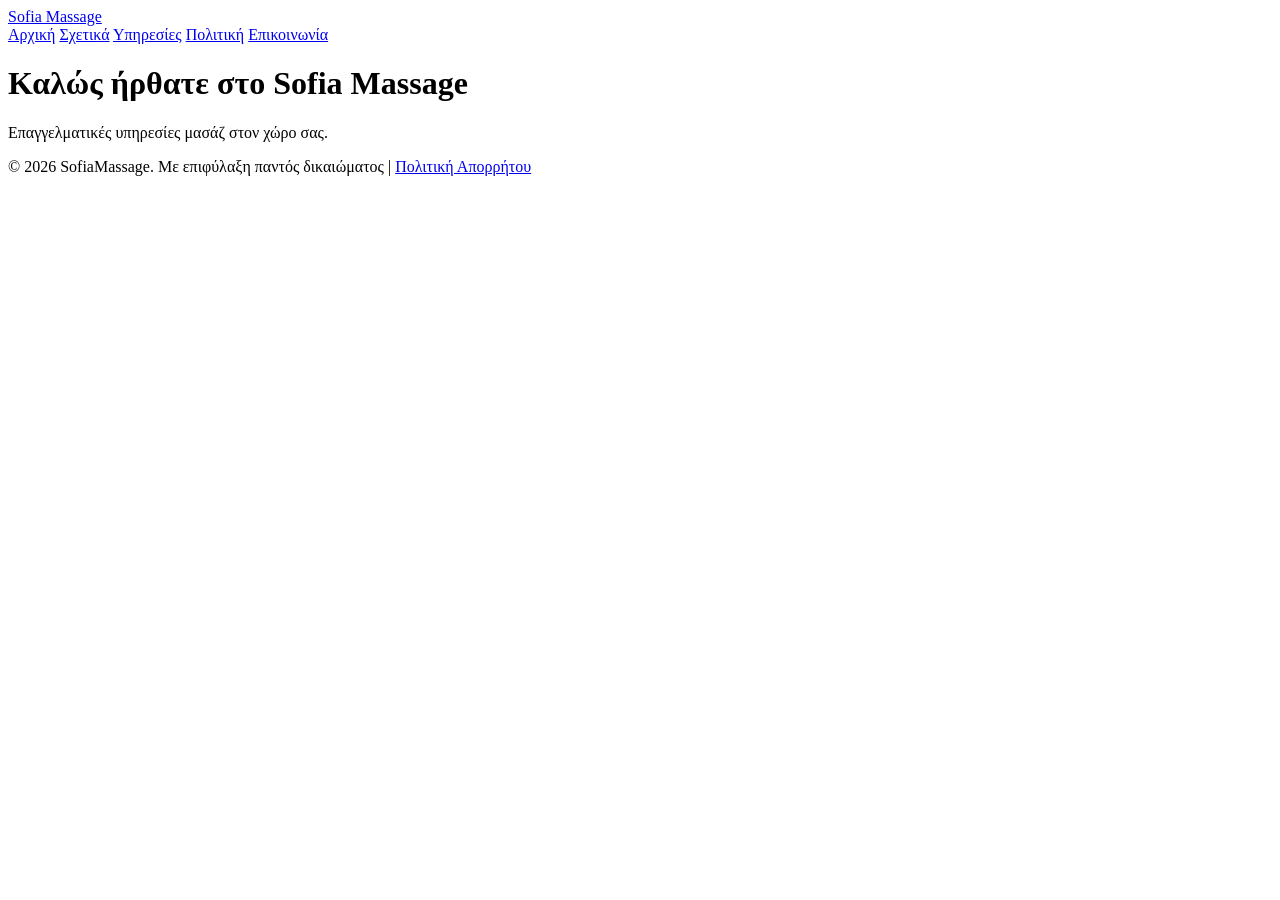
==== index.html @ 9cefe9de "Initial project setup with HTML and CSS structure" ====
<!DOCTYPE html>
<html lang="el">
<head>
    <meta charset="UTF-8">
    <meta name="viewport" content="width=device-width, initial-scale=1.0">
    <title>Αρχική | Sofia Massage</title>
    
    <!-- Google Fonts -->
    <link href="https://fonts.googleapis.com/css2?family=Playfair+Display:ital,wght@0,400;0,600;1,400&family=Open+Sans:wght@300;400;600&display=swap" rel="stylesheet">
    
    <!-- Custom CSS -->
    <link rel="stylesheet" href="css/style.css">
</head>
<body>

    <header>
        <div class="logo">
            <a href="index.html" class="logo-text">Sofia Massage</a>
        </div>
        <nav>
            <a href="index.html" class="active">Αρχική</a>
            <a href="about.html">Σχετικά</a>
            <a href="services.html">Υπηρεσίες</a>
            <a href="policy.html">Πολιτική</a>
            <a href="contact.html">Επικοινωνία</a>
        </nav>
    </header>

    <main class="main-section">
        <div class="section-header">
            <h1>Καλώς ήρθατε στο Sofia Massage</h1>
            <p>Επαγγελματικές υπηρεσίες μασάζ στον χώρο σας.</p>
        </div>
        <!-- Εδώ μπορείτε να προσθέσετε περισσότερο περιεχόμενο για την αρχική σελίδα -->
    </main>

    <footer>
        <p>&copy; 2026 SofiaMassage. Με επιφύλαξη παντός δικαιώματος | <a href="policy.html">Πολιτική Απορρήτου</a></p>
    </footer>

</body>
</html>
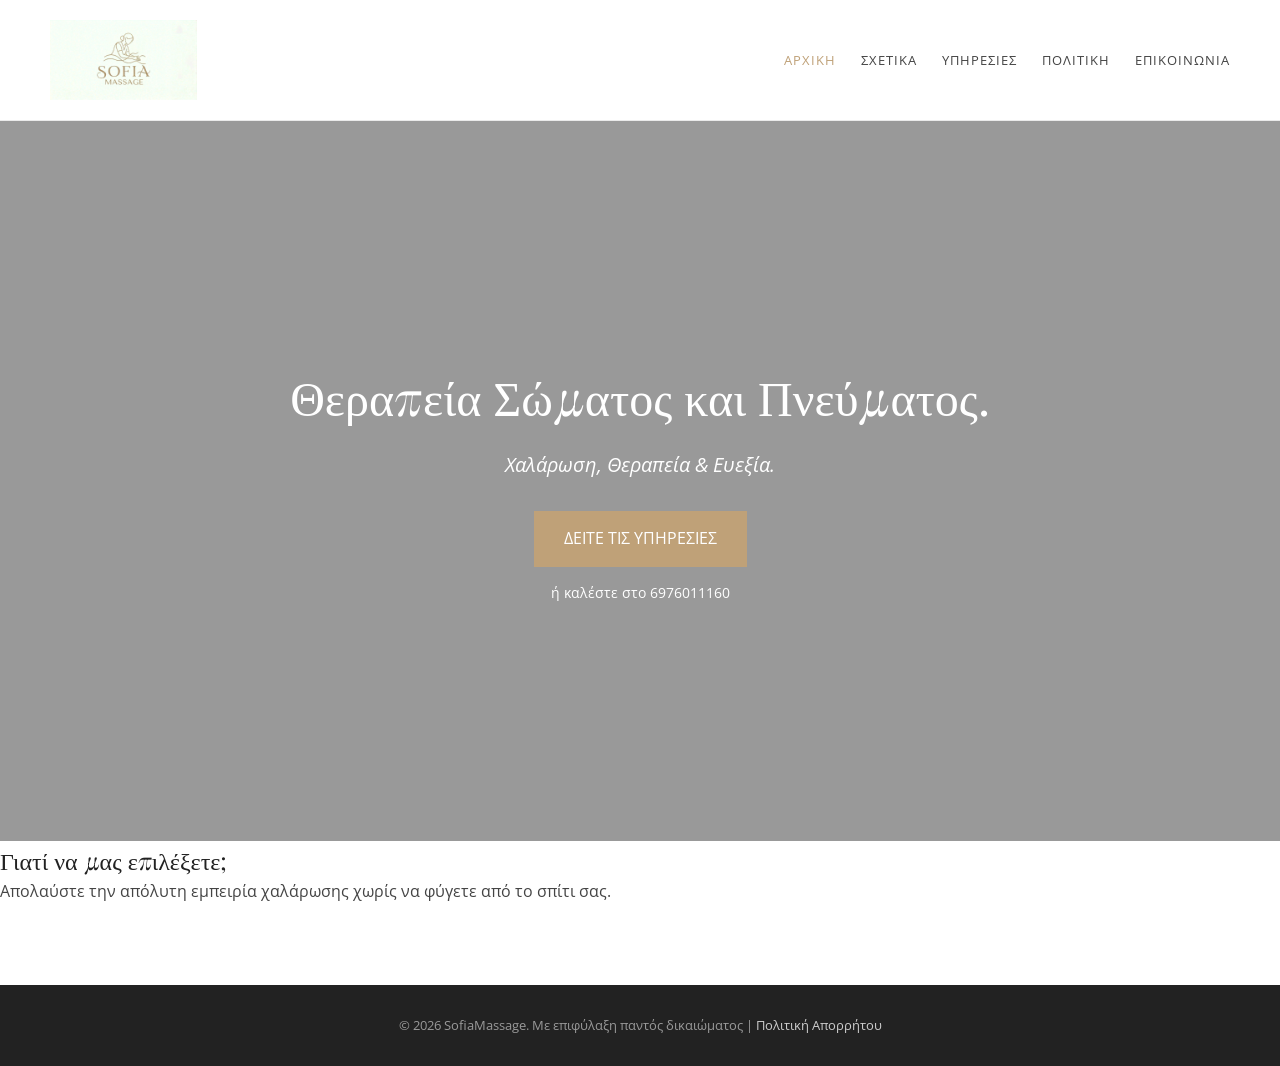
==== commit c90dcd19: "dsa" ====
--- a/index.html
+++ b/index.html
@@ -4,18 +4,21 @@
     <meta charset="UTF-8">
     <meta name="viewport" content="width=device-width, initial-scale=1.0">
     <title>Αρχική | Sofia Massage</title>
+    <meta name="description" content="Επαγγελματικές υπηρεσίες μασάζ στον δικό σας χώρο. Χαλαρώστε και ανανεωθείτε με το Sofia Massage.">
     
     <!-- Google Fonts -->
     <link href="https://fonts.googleapis.com/css2?family=Playfair+Display:ital,wght@0,400;0,600;1,400&family=Open+Sans:wght@300;400;600&display=swap" rel="stylesheet">
     
     <!-- Custom CSS -->
-    <link rel="stylesheet" href="css/style.css">
+    <link rel="stylesheet" href="style.css">
 </head>
 <body>
 
     <header>
         <div class="logo">
-            <a href="index.html" class="logo-text">Sofia Massage</a>
+            <a href="index.html">
+                <img src="sofiamassage.jpg" alt="Sofia Massage Logo" class="logo-img">
+            </a>
         </div>
         <nav>
             <a href="index.html" class="active">Αρχική</a>
@@ -27,11 +30,20 @@
     </header>
 
     <main class="main-section">
-        <div class="section-header">
-            <h1>Καλώς ήρθατε στο Sofia Massage</h1>
-            <p>Επαγγελματικές υπηρεσίες μασάζ στον χώρο σας.</p>
-        </div>
-        <!-- Εδώ μπορείτε να προσθέσετε περισσότερο περιεχόμενο για την αρχική σελίδα -->
+        <section class="hero-section">
+            <div class="hero-content">
+                <h1>Θεραπεία Σώματος και Πνεύματος.</h1>
+                <p class="hero-subtitle">Χαλάρωση, Θεραπεία & Ευεξία.</p>
+                <a href="services.html" class="hero-btn">ΔΕΙΤΕ ΤΙΣ ΥΠΗΡΕΣΙΕΣ</a>
+                <p class="hero-phone">ή καλέστε στο 6976011160</p>
+            </div>
+        </section>
+        
+        <section class="features-section">
+            <h2>Γιατί να μας επιλέξετε;</h2>
+            <p>Απολαύστε την απόλυτη εμπειρία χαλάρωσης χωρίς να φύγετε από το σπίτι σας.</p>
+            <!-- Εδώ μπορείτε να προσθέσετε κάρτες ή λίστα με τα πλεονεκτήματα/υπηρεσίες -->
+        </section>
     </main>
 
     <footer>
--- a/style.css
+++ b/style.css
@@ -0,0 +1,321 @@
+/* Βασικές Ρυθμίσεις */
+* {
+    box-sizing: border-box;
+    margin: 0;
+    padding: 0;
+}
+body {
+    font-family: 'Open Sans', sans-serif;
+    color: #444;
+    background-color: #fff;
+    line-height: 1.6;
+}
+h1, h2, h3, .logo-text {
+    font-family: 'Playfair Display', serif;
+    color: #222;
+    font-weight: normal;
+}
+a {
+    text-decoration: none;
+    color: inherit;
+}
+
+/* Μενού Πλοήγησης (Header) */
+header {
+    display: flex;
+    justify-content: space-between;
+    align-items: center;
+    padding: 20px 50px;
+    background-color: #fff;
+    border-bottom: 1px solid #eaeaea;
+}
+.logo-text {
+    font-size: 28px;
+    letter-spacing: 1px;
+    color: #bfa178; /* Χρυσό/Μπεζ χρώμα σπα */
+}
+.logo-img {
+    max-height: 80px;
+    width: auto;
+    display: block;
+}
+nav {
+    display: flex;
+    gap: 25px;
+}
+nav a {
+    font-size: 13px;
+    text-transform: uppercase;
+    letter-spacing: 1px;
+    transition: color 0.3s ease;
+}
+nav a:hover, nav a.active {
+    color: #bfa178;
+}
+
+/* About Section */
+.about-section {
+    max-width: 1100px;
+    margin: 80px auto;
+    padding: 0 20px;
+}
+
+.about-grid {
+    display: grid;
+    grid-template-columns: 2fr 3fr; /* Η στήλη της εικόνας λίγο μικρότερη */
+    gap: 60px;
+    align-items: center;
+}
+
+.about-image {
+    width: 100%;
+    height: auto;
+    border-radius: 8px;
+    box-shadow: 0 10px 25px rgba(0, 0, 0, 0.1);
+}
+
+.about-content h2 {
+    font-size: 36px;
+    margin-bottom: 10px;
+}
+
+.about-subtitle {
+    font-size: 16px;
+    font-style: italic;
+    color: #777;
+    margin-bottom: 30px;
+}
+
+.about-content p {
+    margin-bottom: 20px;
+    color: #555;
+    line-height: 1.8;
+}
+
+/* Κουμπί γενικής χρήσης */
+.btn-primary {
+    display: inline-block;
+    background-color: #bfa178;
+    color: #ffffff;
+    padding: 15px 30px;
+    text-transform: uppercase;
+    font-size: 13px;
+    letter-spacing: 1px;
+    transition: background-color 0.3s ease;
+    margin-top: 10px;
+}
+.btn-primary:hover {
+    background-color: #a88a64; /* Πιο σκούρο στο hover */
+}
+
+/* Hero Section (Κεντρική Οθόνη) */
+.hero-section {
+    min-height: 80vh;
+    display: flex;
+    justify-content: center;
+    align-items: center;
+    background-image: linear-gradient(rgba(0, 0, 0, 0.4), rgba(0, 0, 0, 0.4)), url('https://images.unsplash.com/photo-1544161515-4ab6ce6db874?q=80&w=1920&auto=format&fit=crop');
+    background-size: cover;
+    background-position: center;
+    text-align: center;
+}
+.hero-content {
+    max-width: 800px;
+    padding: 0 20px;
+}
+.hero-content h1 {
+    color: #ffffff;
+    font-family: 'Playfair Display', serif;
+    font-size: 48px;
+    margin-bottom: 15px;
+}
+.hero-subtitle {
+    color: #ffffff;
+    font-family: 'Open Sans', sans-serif;
+    font-style: italic;
+    font-size: 20px;
+    margin-bottom: 30px;
+}
+.hero-btn {
+    display: inline-block;
+    background-color: #bfa178;
+    color: #ffffff;
+    padding: 15px 30px;
+    text-transform: uppercase;
+    transition: background-color 0.3s ease;
+    margin-bottom: 15px;
+}
+.hero-btn:hover {
+    background-color: #a88a64; /* Πιο σκούρο χρυσό/μπεζ στο hover */
+}
+.hero-phone {
+    color: #ffffff;
+    font-size: 14px;
+}
+
+/* Services Page */
+.page-header {
+    text-align: center;
+    margin: 80px auto 60px;
+    max-width: 800px;
+    padding: 0 20px;
+}
+.page-header h1 {
+    font-size: 36px;
+    margin-bottom: 10px;
+}
+.page-header p {
+    color: #777;
+    font-style: italic;
+    font-size: 16px;
+}
+
+.services-section {
+    max-width: 1100px;
+    margin: 0 auto 60px;
+    padding: 0 20px;
+}
+
+.services-grid {
+    display: grid;
+    grid-template-columns: repeat(2, 1fr);
+    gap: 30px;
+}
+
+.service-card {
+    background-color: #fff;
+    border: 1px solid #eaeaea;
+    padding: 30px;
+    transition: box-shadow 0.3s ease;
+    display: flex;
+    flex-direction: column;
+}
+
+.service-card:hover {
+    box-shadow: 0 10px 30px rgba(0, 0, 0, 0.07);
+}
+
+.service-card h3 {
+    color: #bfa178;
+    font-size: 20px;
+    margin-bottom: 10px;
+}
+
+.service-card h4 {
+    font-family: 'Open Sans', sans-serif;
+    font-weight: 600;
+    font-size: 15px;
+    color: #333;
+    margin-bottom: 25px;
+    flex-grow: 1; /* Σπρώχνει το link προς τα κάτω */
+}
+
+.service-card .card-link {
+    font-size: 13px;
+    text-transform: uppercase;
+    letter-spacing: 1px;
+    font-weight: 600;
+    color: #222;
+    border-bottom: 2px solid #bfa178;
+    padding-bottom: 3px;
+    transition: color 0.3s ease;
+    align-self: flex-start;
+}
+
+.service-card .card-link:hover {
+    color: #bfa178;
+}
+
+.services-cta {
+    text-align: center;
+    margin: 60px auto;
+    padding: 30px;
+    max-width: 700px;
+    background-color: #fafafa;
+    border: 1px solid #eee;
+    color: #555;
+    font-size: 15px;
+    line-height: 1.7;
+}
+
+/* Contact Page Cards */
+.contact-cards-section {
+    max-width: 1200px;
+    margin: 0 auto 60px;
+    padding: 0 20px;
+}
+
+.contact-cards-grid {
+    display: grid;
+    grid-template-columns: repeat(3, 1fr);
+    gap: 30px;
+}
+
+.contact-card {
+    background-color: #fff;
+    border: 1px solid #eaeaea;
+    padding: 40px;
+    text-align: center;
+    transition: transform 0.3s ease, box-shadow 0.3s ease;
+}
+
+.contact-card:hover {
+    transform: translateY(-5px);
+    box-shadow: 0 15px 30px rgba(0, 0, 0, 0.08);
+}
+
+.contact-card h3 {
+    color: #bfa178;
+    font-size: 18px;
+    text-transform: uppercase;
+    letter-spacing: 1px;
+    margin-bottom: 15px;
+}
+
+.contact-card p {
+    font-size: 18px;
+    word-wrap: break-word; /* For long emails */
+}
+
+.contact-card a {
+    transition: color 0.3s ease;
+}
+.contact-card a:hover {
+    color: #bfa178;
+}
+
+/* Footer */
+footer {
+    background-color: #222;
+    color: #999;
+    text-align: center;
+    padding: 30px 20px;
+    margin-top: 80px;
+    font-size: 13px;
+}
+footer a {
+    color: #ccc;
+}
+
+/* Responsive Design για Κινητά */
+@media (max-width: 768px) {
+    header {
+        flex-direction: column;
+        gap: 15px;
+        padding: 20px;
+    }
+    nav {
+        flex-wrap: wrap;
+        justify-content: center;
+    }
+    .about-grid {
+        grid-template-columns: 1fr;
+        gap: 40px;
+    }
+    .services-grid {
+        grid-template-columns: 1fr;
+    }
+    .contact-cards-grid {
+        grid-template-columns: 1fr;
+    }
+}
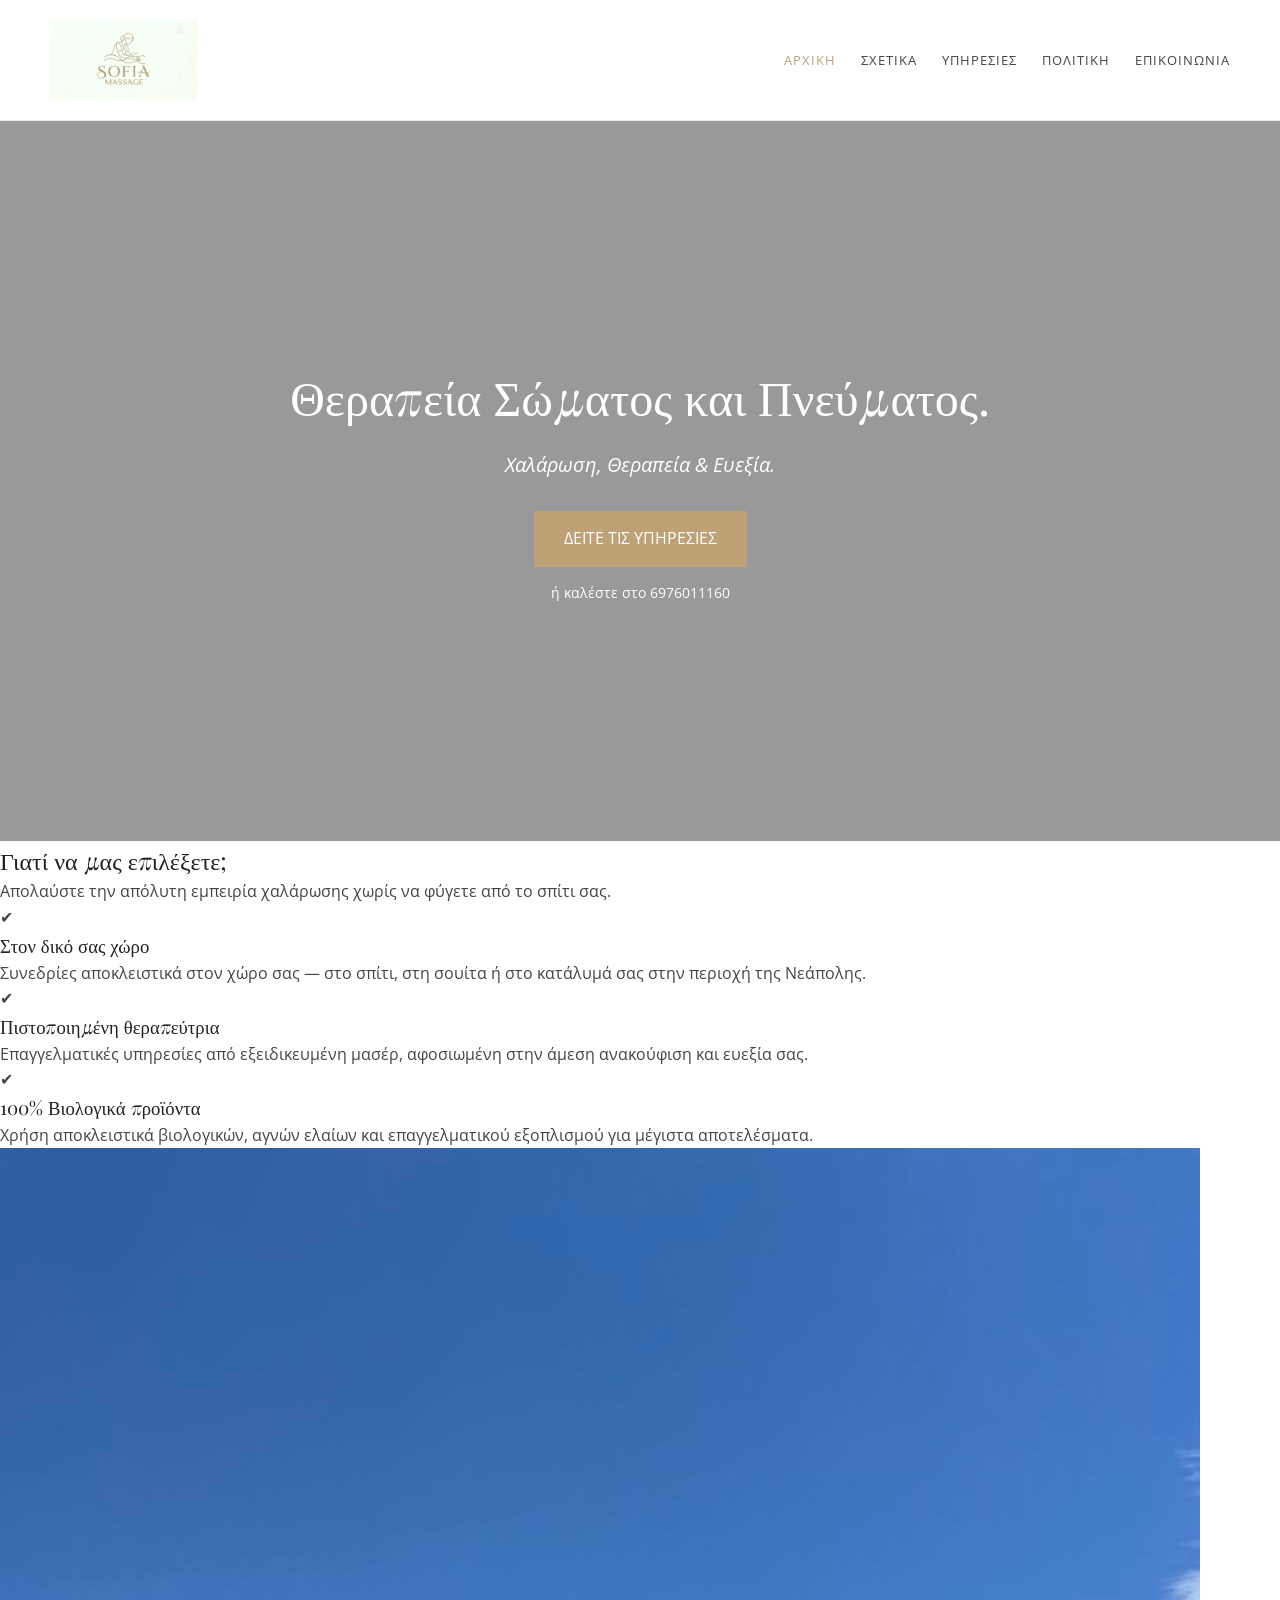
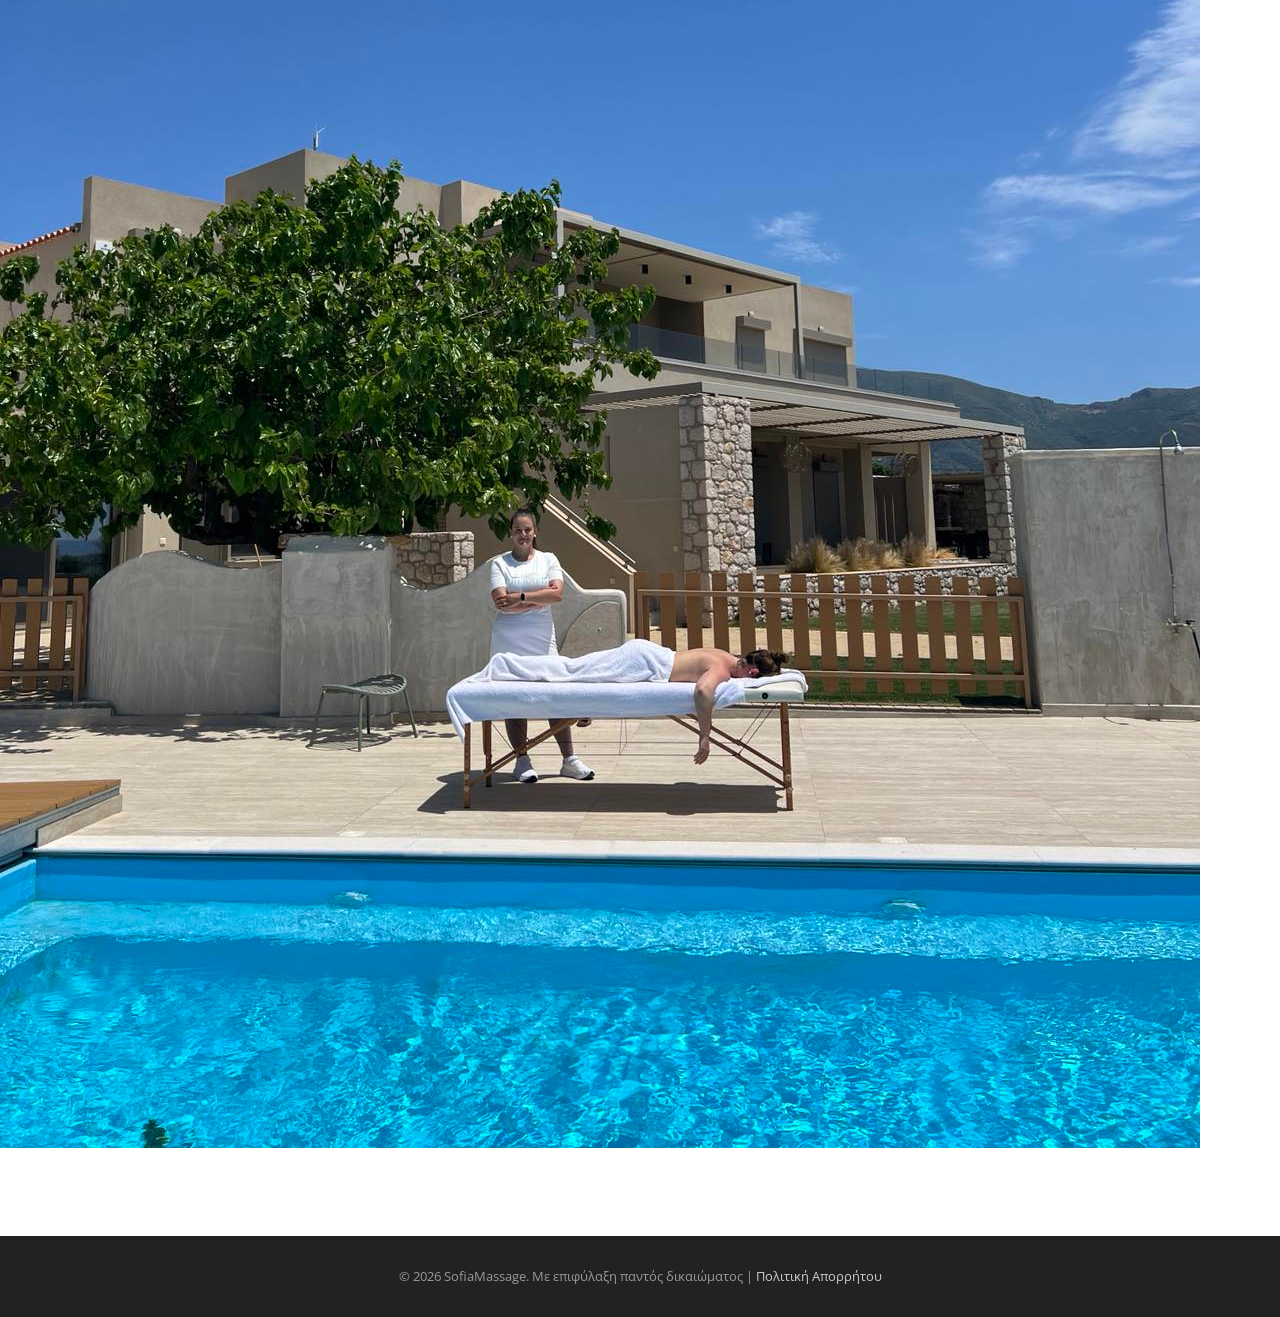
==== commit 1554d7f0: "s" ====
--- a/index.html
+++ b/index.html
@@ -40,9 +40,39 @@
         </section>
         
         <section class="features-section">
-            <h2>Γιατί να μας επιλέξετε;</h2>
-            <p>Απολαύστε την απόλυτη εμπειρία χαλάρωσης χωρίς να φύγετε από το σπίτι σας.</p>
-            <!-- Εδώ μπορείτε να προσθέσετε κάρτες ή λίστα με τα πλεονεκτήματα/υπηρεσίες -->
+            <div class="features-grid">
+                <div class="features-content">
+                    <h2>Γιατί να μας επιλέξετε;</h2>
+                    <p class="features-subtitle">Απολαύστε την απόλυτη εμπειρία χαλάρωσης χωρίς να φύγετε από το σπίτι σας.</p>
+                    
+                    <div class="feature-item">
+                        <span class="feature-icon">&#10004;</span>
+                        <div class="feature-text">
+                            <h3>Στον δικό σας χώρο</h3>
+                            <p>Συνεδρίες αποκλειστικά στον χώρο σας — στο σπίτι, στη σουίτα ή στο κατάλυμά σας στην περιοχή της Νεάπολης.</p>
+                        </div>
+                    </div>
+                    
+                    <div class="feature-item">
+                        <span class="feature-icon">&#10004;</span>
+                        <div class="feature-text">
+                            <h3>Πιστοποιημένη θεραπεύτρια</h3>
+                            <p>Επαγγελματικές υπηρεσίες από εξειδικευμένη μασέρ, αφοσιωμένη στην άμεση ανακούφιση και ευεξία σας.</p>
+                        </div>
+                    </div>
+                    
+                    <div class="feature-item">
+                        <span class="feature-icon">&#10004;</span>
+                        <div class="feature-text">
+                            <h3>100% Βιολογικά προϊόντα</h3>
+                            <p>Χρήση αποκλειστικά βιολογικών, αγνών ελαίων και επαγγελματικού εξοπλισμού για μέγιστα αποτελέσματα.</p>
+                        </div>
+                    </div>
+                </div>
+                <div class="features-image-container">
+                    <img src="giati.jpg" alt="Γιατί να επιλέξετε το Sofia Massage" class="features-image">
+                </div>
+            </div>
         </section>
     </main>
 
--- a/style.css
+++ b/style.css
@@ -62,7 +62,7 @@
 
 .about-grid {
     display: grid;
-    grid-template-columns: 2fr 3fr; /* Η στήλη της εικόνας λίγο μικρότερη */
+    grid-template-columns: 1fr 1fr;
     gap: 60px;
     align-items: center;
 }
@@ -284,6 +284,39 @@
     color: #bfa178;
 }
 
+/* Policy Page */
+.policy-container {
+    max-width: 800px;
+    margin: 60px auto;
+    padding: 0 20px;
+    line-height: 1.8;
+    color: #555;
+}
+
+.policy-section {
+    margin-bottom: 40px;
+}
+
+.policy-section h2 {
+    color: #bfa178;
+    font-size: 24px;
+    margin-bottom: 15px;
+}
+
+.policy-section p {
+    margin-bottom: 15px;
+    font-size: 16px;
+}
+
+.policy-section blockquote {
+    background-color: #fcfcfc;
+    border-left: 4px solid #bfa178;
+    padding: 20px;
+    margin: 25px 0;
+    font-style: italic;
+    color: #333;
+}
+
 /* Footer */
 footer {
     background-color: #222;
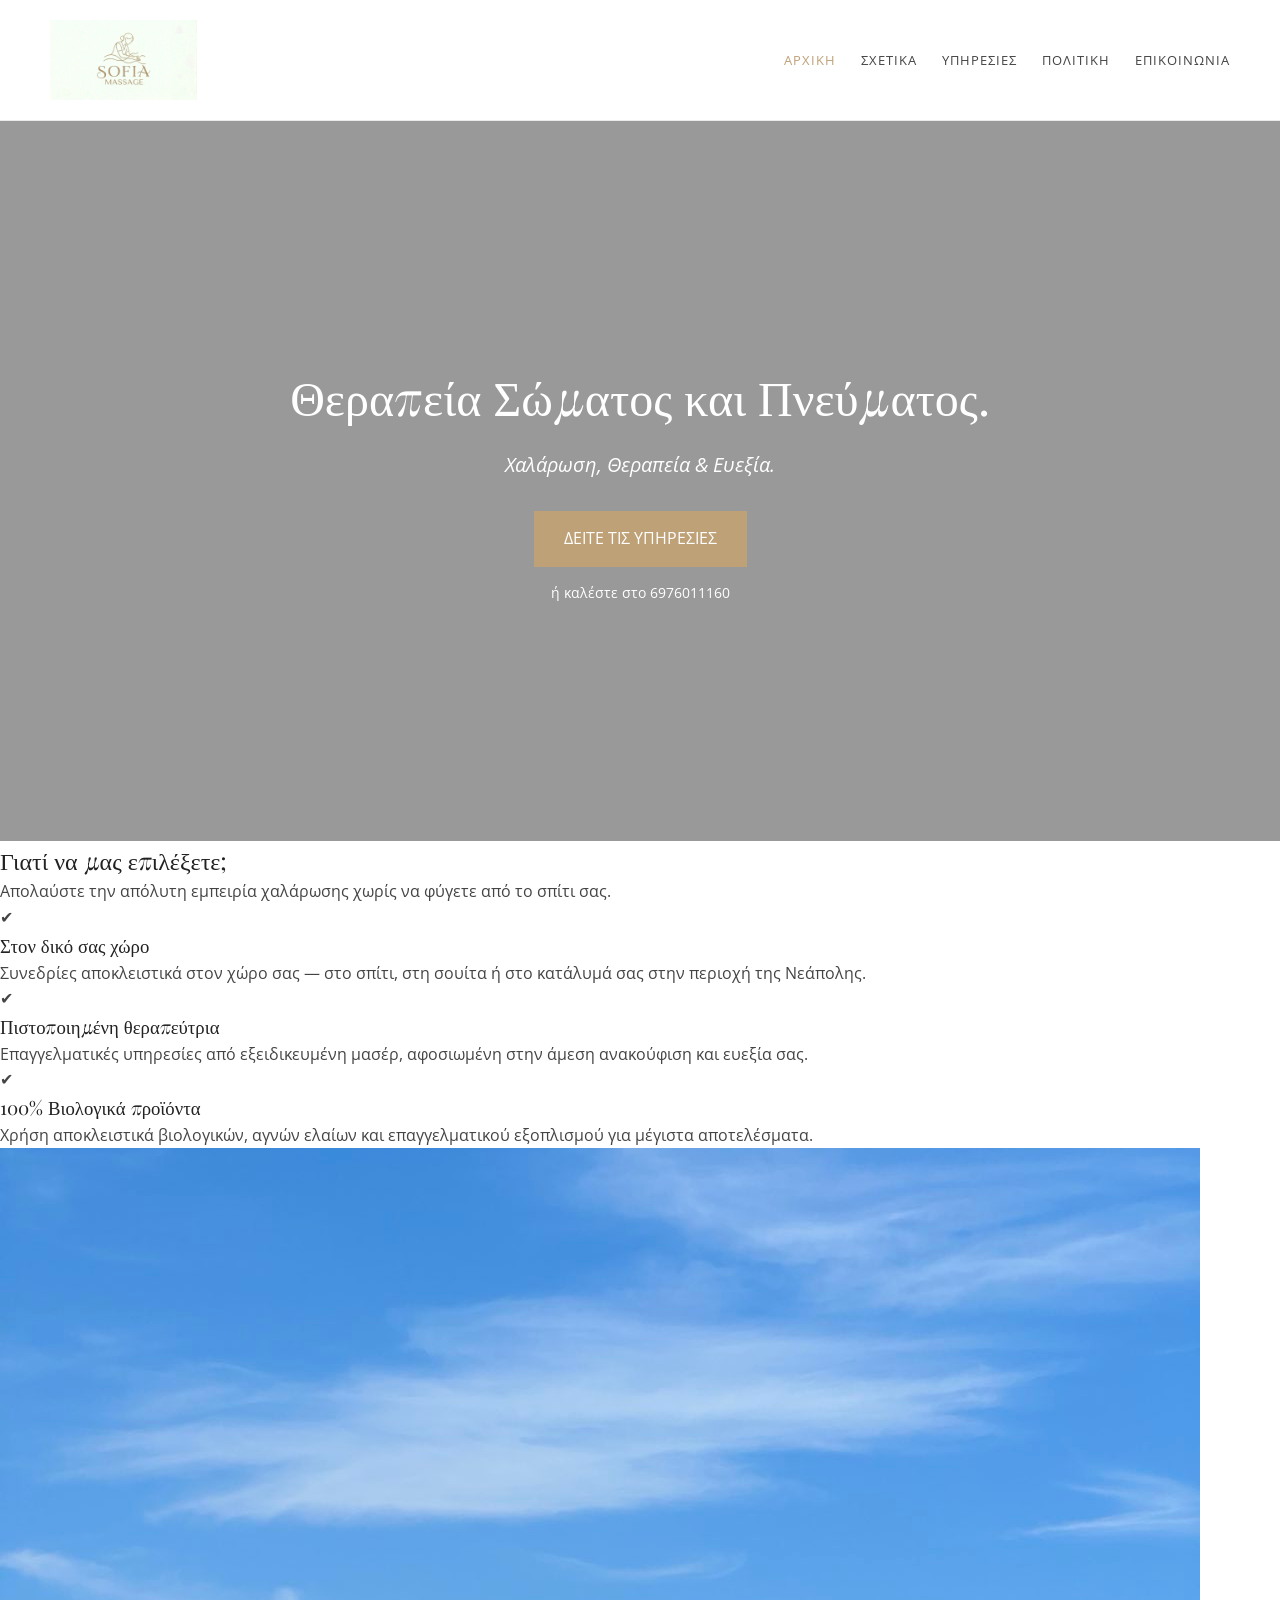
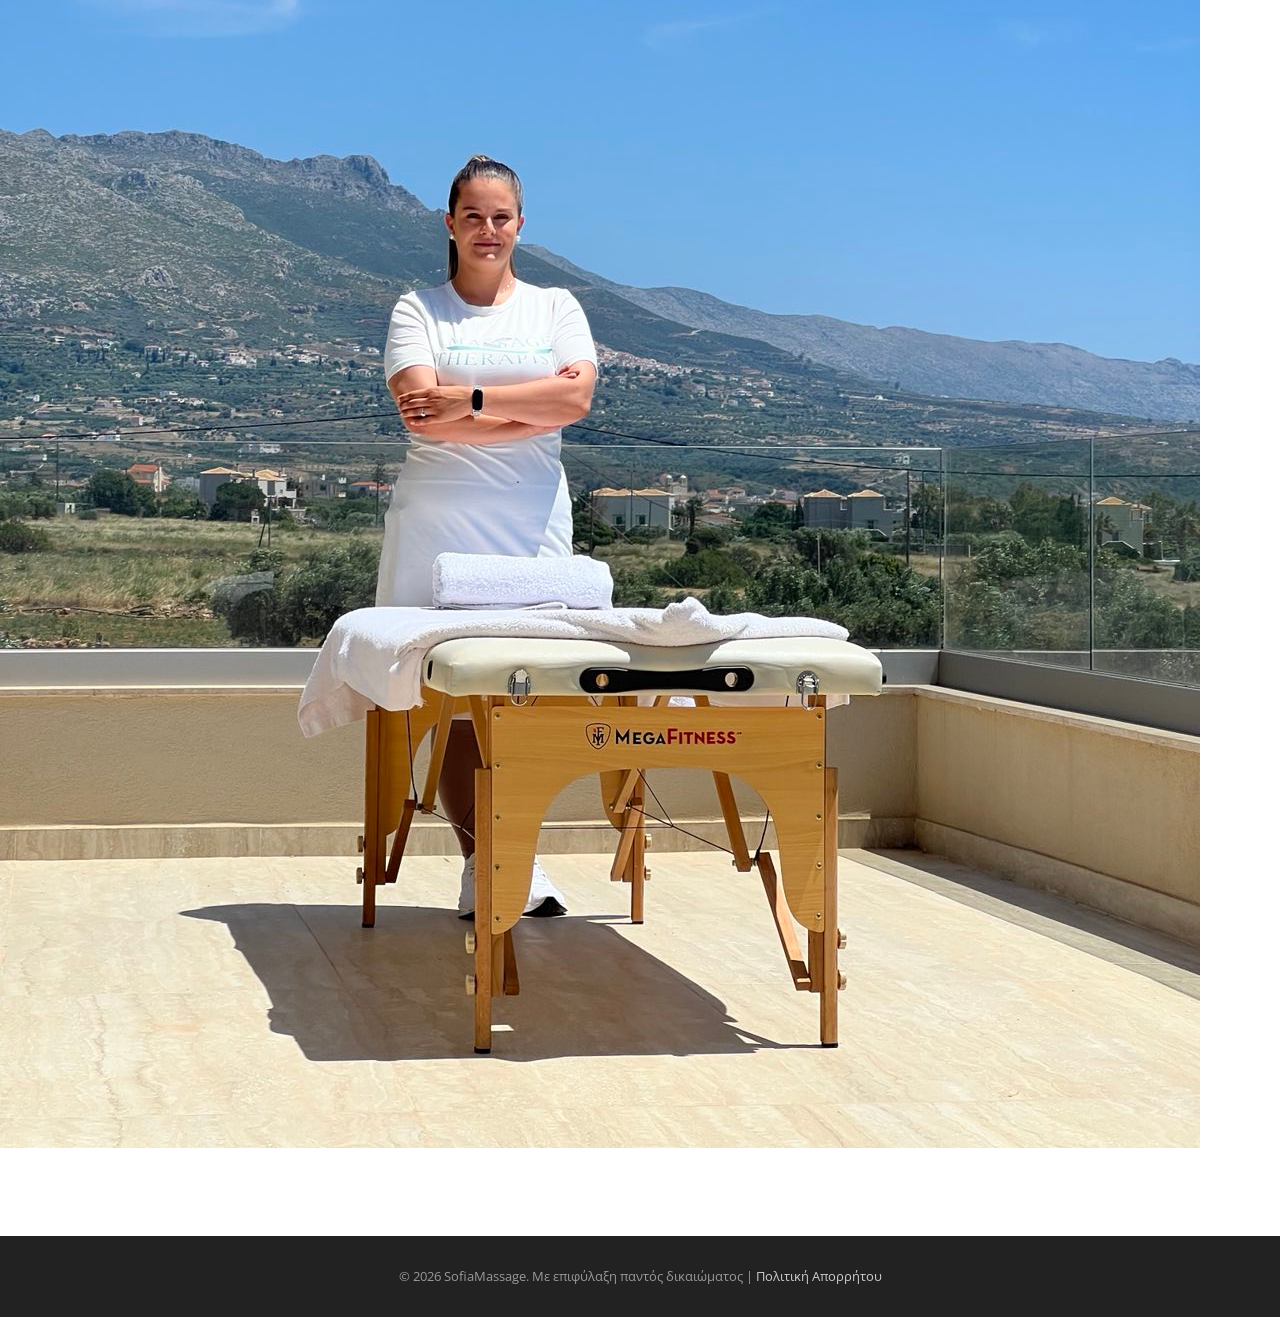
==== commit 351d3cea: "da" ====
--- a/index.html
+++ b/index.html
@@ -70,7 +70,7 @@
                     </div>
                 </div>
                 <div class="features-image-container">
-                    <img src="giati.jpg" alt="Γιατί να επιλέξετε το Sofia Massage" class="features-image">
+                    <img src="sxetika.jpg" alt="Γιατί να επιλέξετε το Sofia Massage" class="features-image">
                 </div>
             </div>
         </section>
